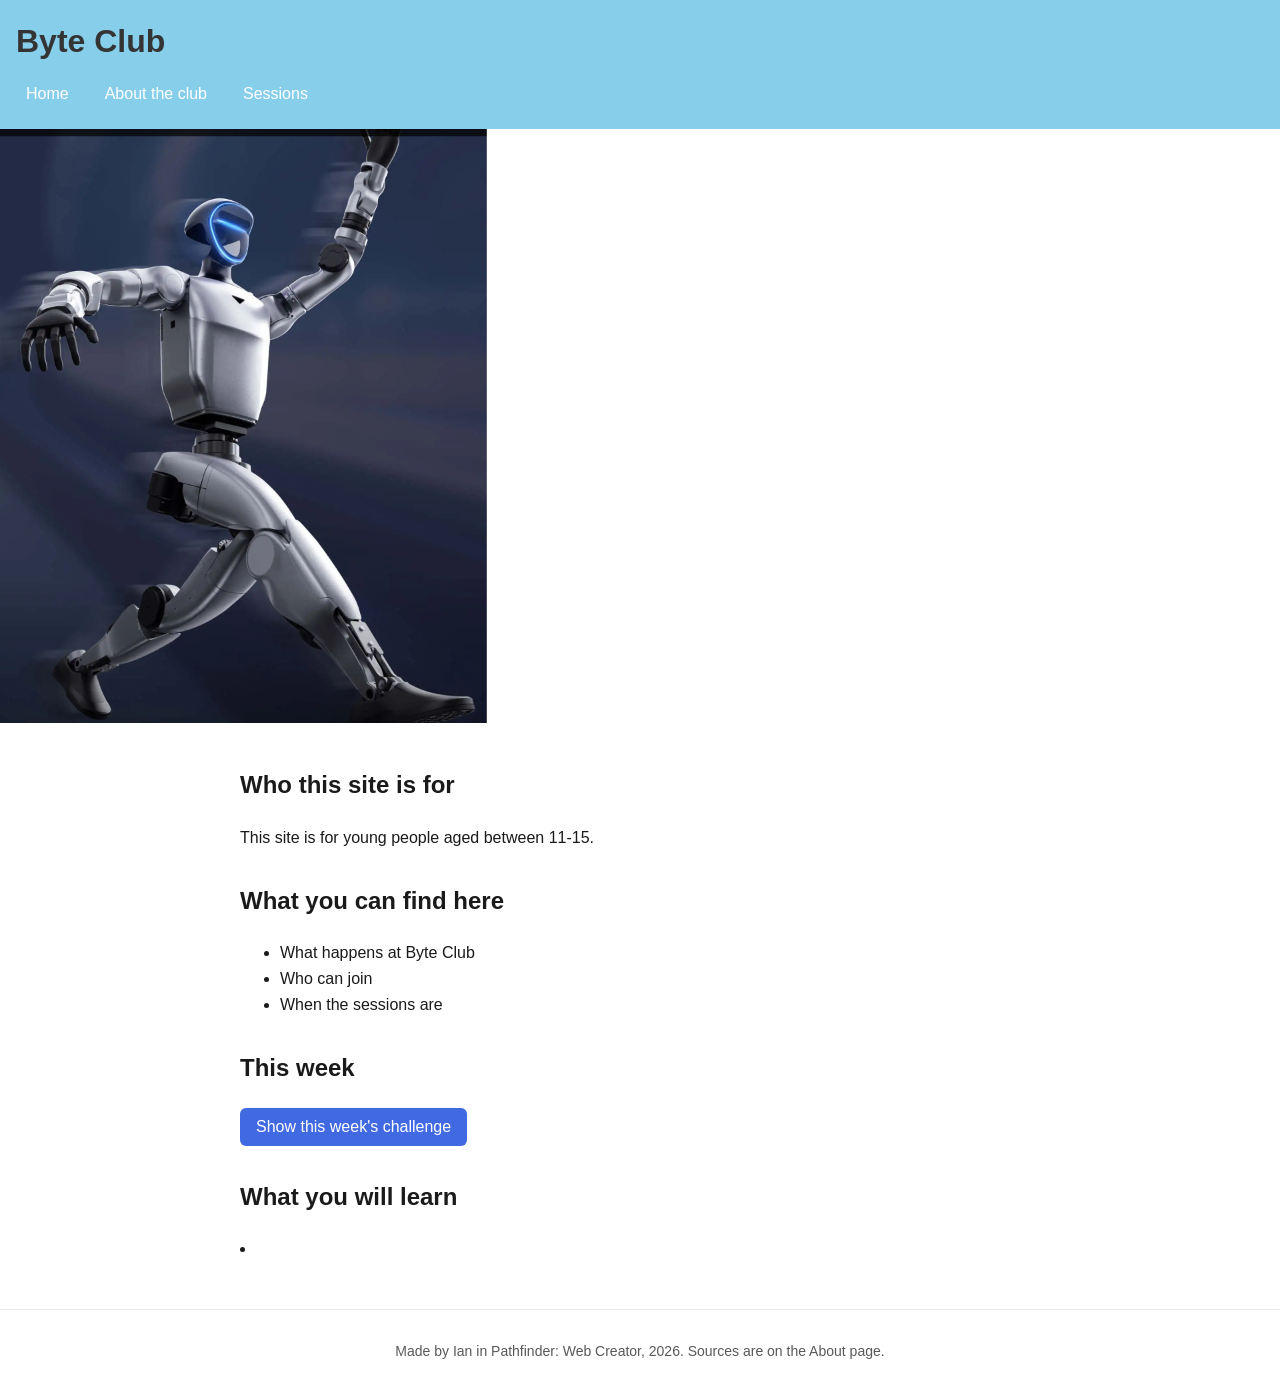
==== index.html @ f073b099 "adjust line of code" ====
<!DOCTYPE html>
<html lang="en">
<head>
  <meta charset="UTF-8">
  <meta name="viewport" content="width=device-width, initial-scale=1">
  <title>Byte Club</title>
  <link rel="icon" href="data:,">
  <link rel="stylesheet" href="style.css">
</head>
<body>
  <header>
    <h1>Byte Club</h1>
    <nav>
      <a href="index.html">Home</a>
      <a href="about.html">About the club</a>
      <a href="more.html">Sessions</a>
    </nav>
  </header>
<img src="Screenshot 2026-11-26 113913.png"alt="robot picture">
  <main>
    <section>
      <h2>Who this site is for</h2>
      <p>This site is for young people aged between 11-15.</p>
    </section>

    <section>
      <h2>What you can find here</h2>
      <ul>
        <li>What happens at Byte Club</li>
        <li>Who can join</li>
        <li>When the sessions are</li>
      </ul>
    </section>

    <section>
      <h2>This week</h2>
      <button id="toggle-button">Show this week's challenge</button>
      <div id="details" hidden>
        <p>Build a quiz with three questions about your favourite game.
           Bring it to any session this week and swap quizzes with a partner.</p>
      </div>
    </section>
    <section>
      <h2>What you will learn</h2>
      <li><ul id="basic coding for beginers
              make a game
              turning data into a chart
              build a web page
              programing a robot"></ul></li>
    </section>
  </main>

  <footer>
    <p>Made by Ian in Pathfinder: Web Creator, 2026. Sources are on the About page.</p>
  </footer>

  <script src="data.js"></script>
  <script src="script.js"></script>
</body>
</html>
---- style.css ----
/* Pathfinder: Web Creator starter stylesheet.
   Day 3: change the two colours, check contrast, then switch on the media query. */

:root {
  --main-colour:#87CEEB;    /* header background */
  --accent-colour:#4169E1;  /* buttons and focus outline; passes 4.5:1 on white */
}

body {
  font-family: Arial, Helvetica, sans-serif;
  line-height: 1.6;
  margin: 0;
  color: #1a1a1a;
  background: #ffffff;
}
h1{
  color: #343434}
header {
  background: var(--main-colour);
  color: #ffffff;
  padding: 16px;
}

header h1 {
  margin: 0 0 8px;
}

/* Flexbox puts the three links in a row with a gap between them */
nav {
  display: flex;
  gap: 16px;
}

nav a {
  color: #ffffff;
  text-decoration: none;
  padding: 6px 10px;
  border-radius: 6px;
}

/* Mouse users see this when they hover */
nav a:hover {
  background: rgba(255, 255, 255, 0.15);
}

/* Keyboard users see where they are. Never remove this. */
a:focus,
button:focus {
  outline: 3px solid var(--accent-colour);
  outline-offset: 2px;
}

main {
  max-width: 800px;
  margin: 0 auto;
  padding: 16px;
}

section {
  margin-bottom: 32px;
}

img {
  max-width: 100%;
  height: auto;
}

button {
  background: var(--accent-colour);
  color: #ffffff;
  border: none;
  padding: 10px 16px;
  font-size: 16px;
  border-radius: 6px;
  cursor: pointer;
}

footer {
  border-top: 1px solid #e8e8e8;
  padding: 16px;
  font-size: 14px;
  color: #595959;
  text-align: center;
}

/* Small screens: stack the nav links.
   Day 3, Block 2: delete the slash-star line above and the star-slash line below to switch this on. */

@media (max-width: 600px) {
  nav {
    flex-direction: column;
    gap: 4px;
  }
}
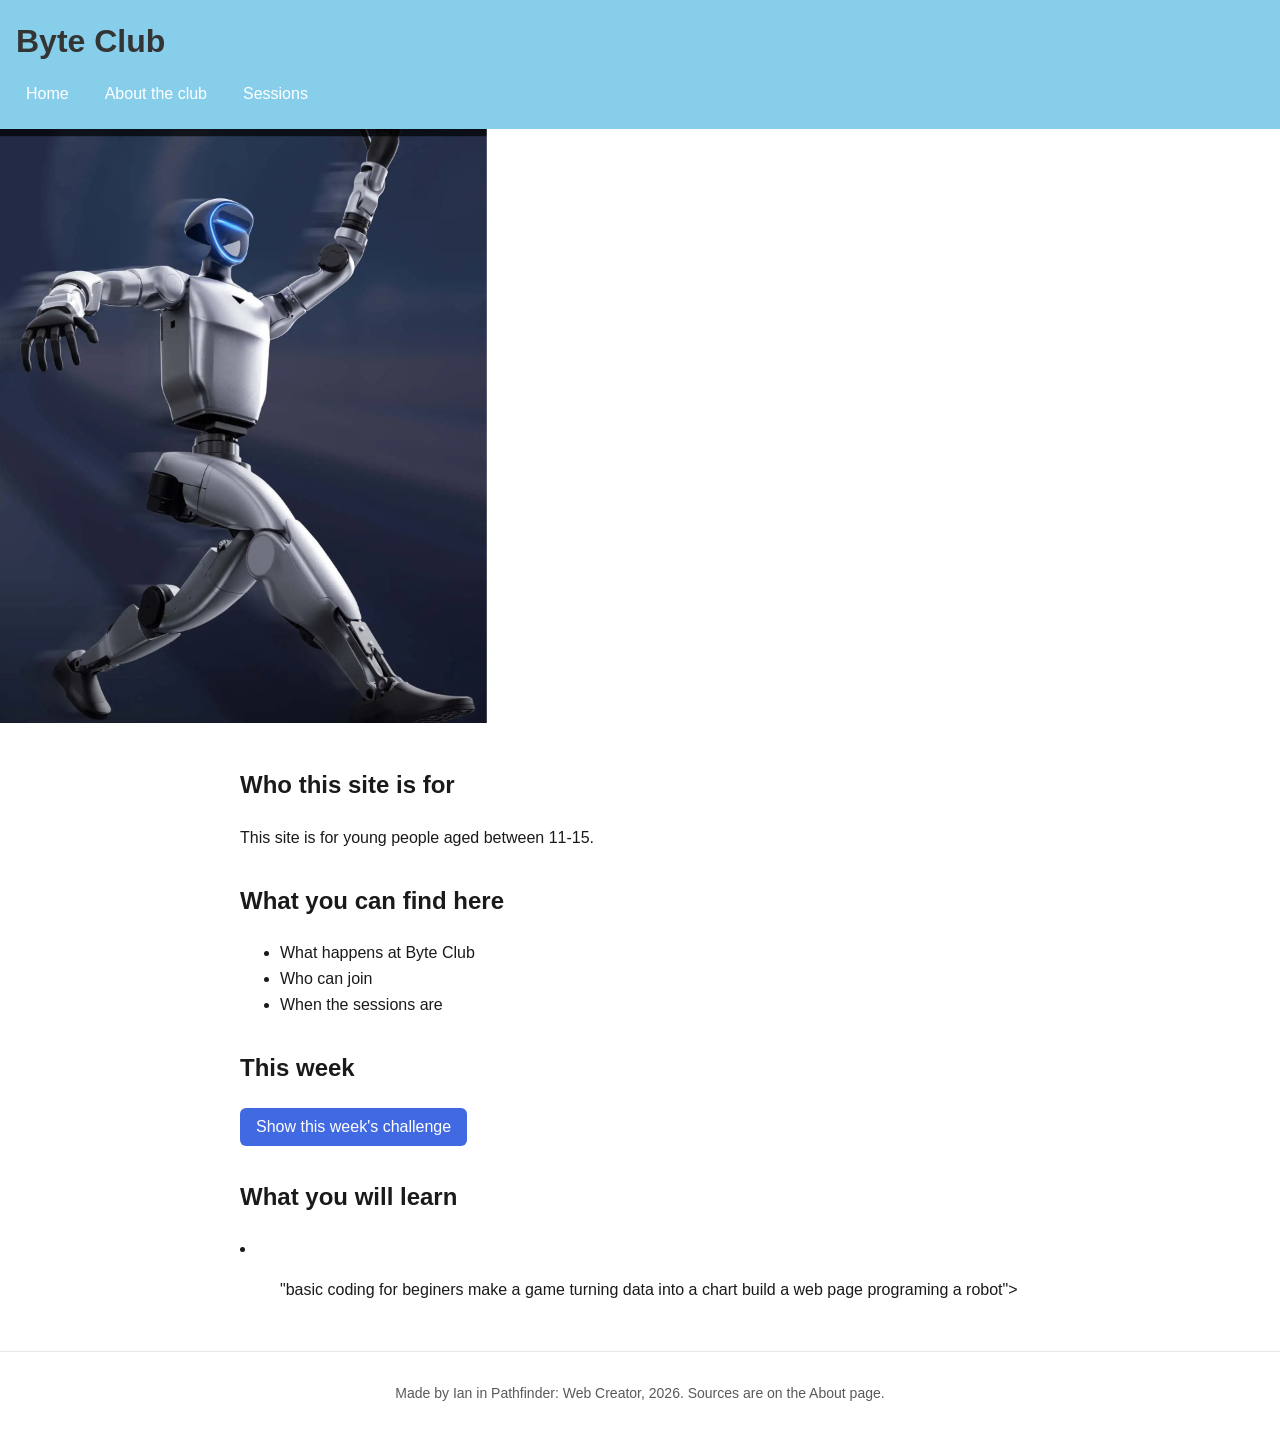
==== commit b1f9a53c: "add line" ====
--- a/index.html
+++ b/index.html
@@ -42,11 +42,11 @@
     </section>
     <section>
       <h2>What you will learn</h2>
-      <li><ul id="basic coding for beginers
-              make a game
-              turning data into a chart
-              build a web page
-              programing a robot"></ul></li>
+      <li><ul id=<li>"basic coding for beginers
+                  make a game
+                  turning data into a chart
+                  build a web page
+                  programing a robot"</li>></ul>
     </section>
   </main>
 
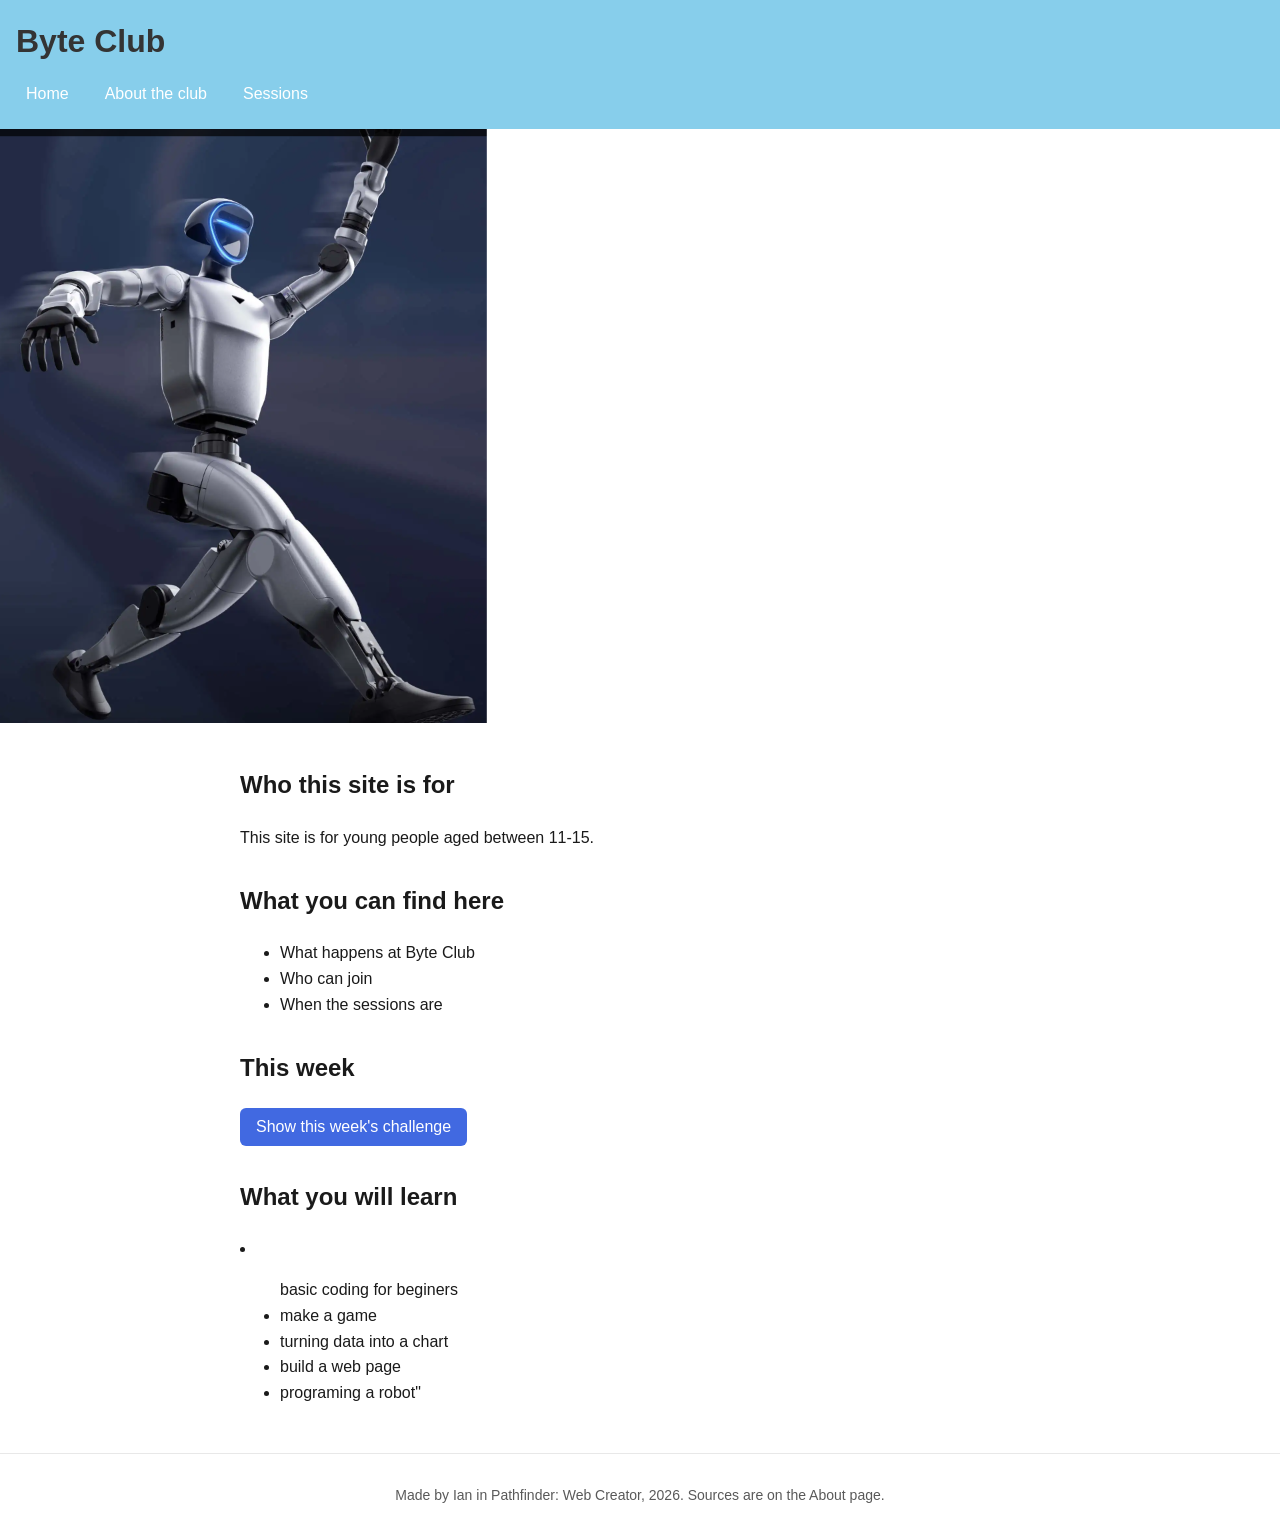
==== commit 06ba0b7c: "adjust line" ====
--- a/index.html
+++ b/index.html
@@ -42,11 +42,11 @@
     </section>
     <section>
       <h2>What you will learn</h2>
-      <li><ul id=<li>"basic coding for beginers
-                  make a game
-                  turning data into a chart
-                  build a web page
-                  programing a robot"</li>></ul>
+      <li><ul id=<li>basic coding for beginers
+                <li>make a game
+                <li>turning data into a chart
+                <li>build a web page
+                <li>programing a robot"</li></ul>
     </section>
   </main>
 
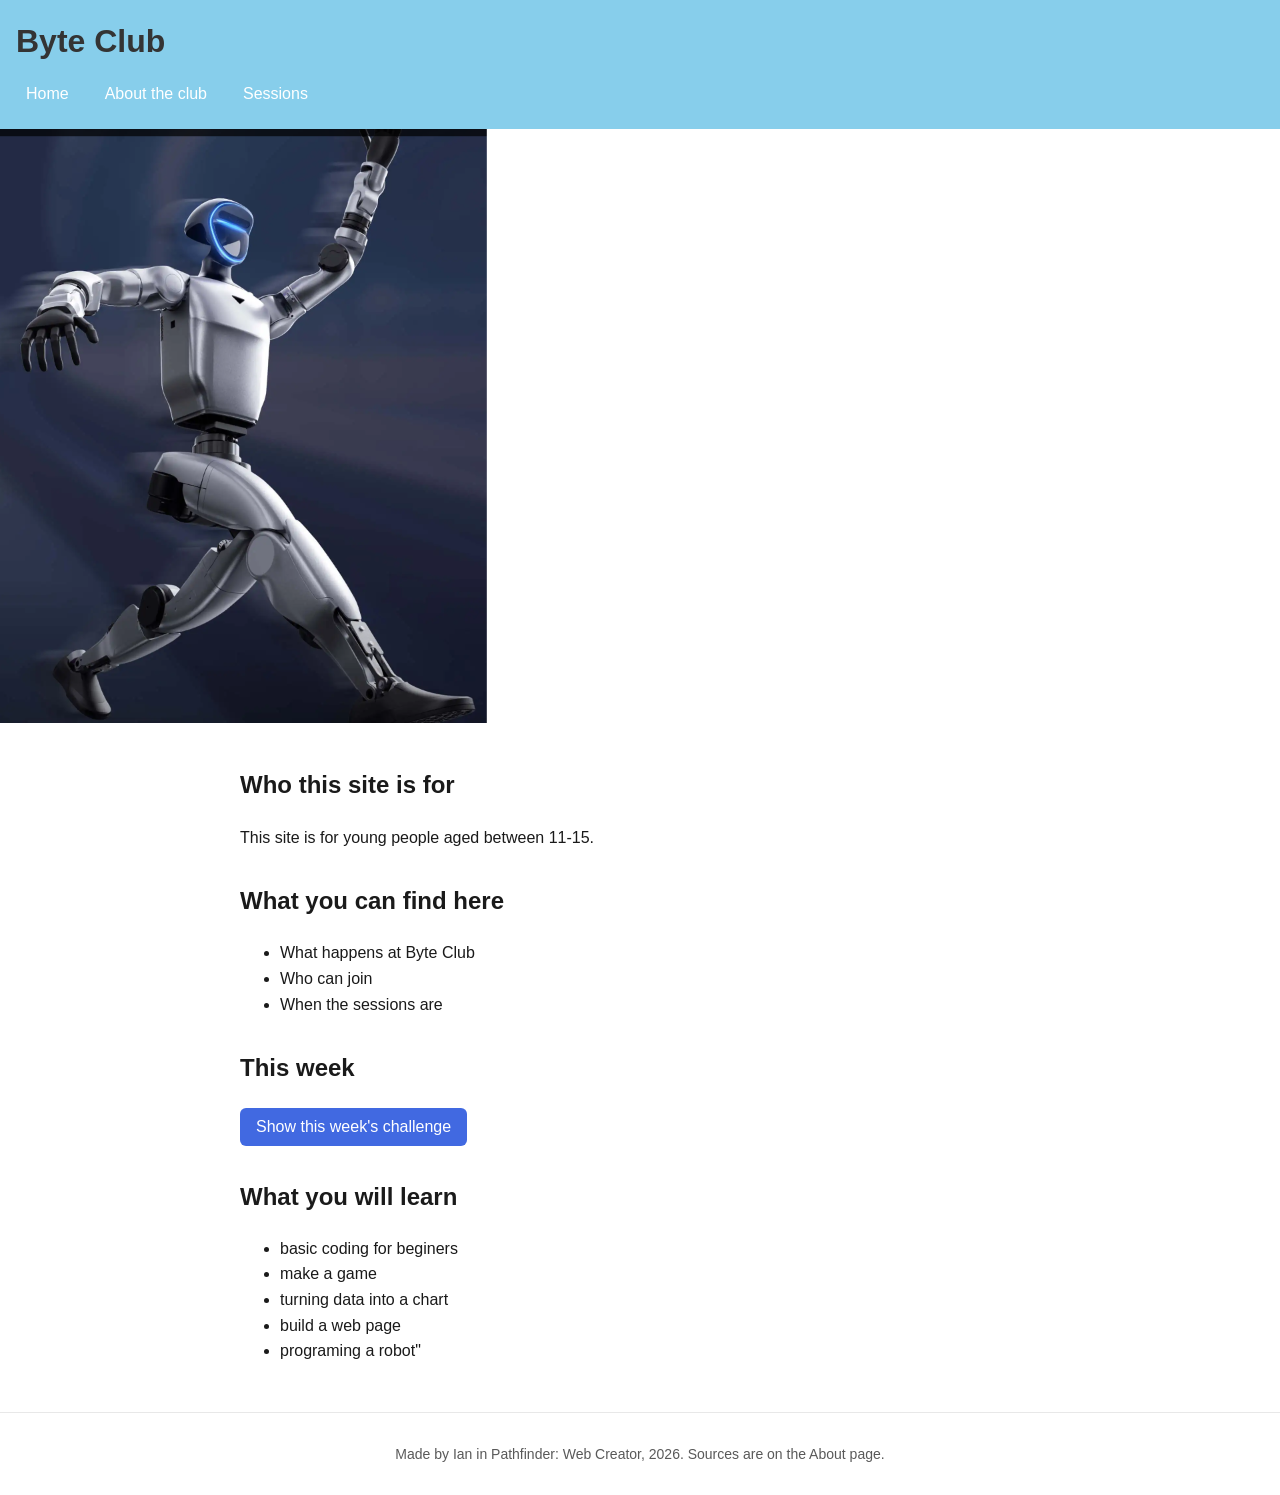
==== commit b9c54820: "adjust line" ====
--- a/index.html
+++ b/index.html
@@ -42,11 +42,11 @@
     </section>
     <section>
       <h2>What you will learn</h2>
-      <li><ul id=<li>basic coding for beginers
-                <li>make a game
-                <li>turning data into a chart
-                <li>build a web page
-                <li>programing a robot"</li></ul>
+      <ul><li>basic coding for beginers
+          <li>make a game
+          <li>turning data into a chart
+          <li>build a web page
+          <li>programing a robot"</li></ul>
     </section>
   </main>
 
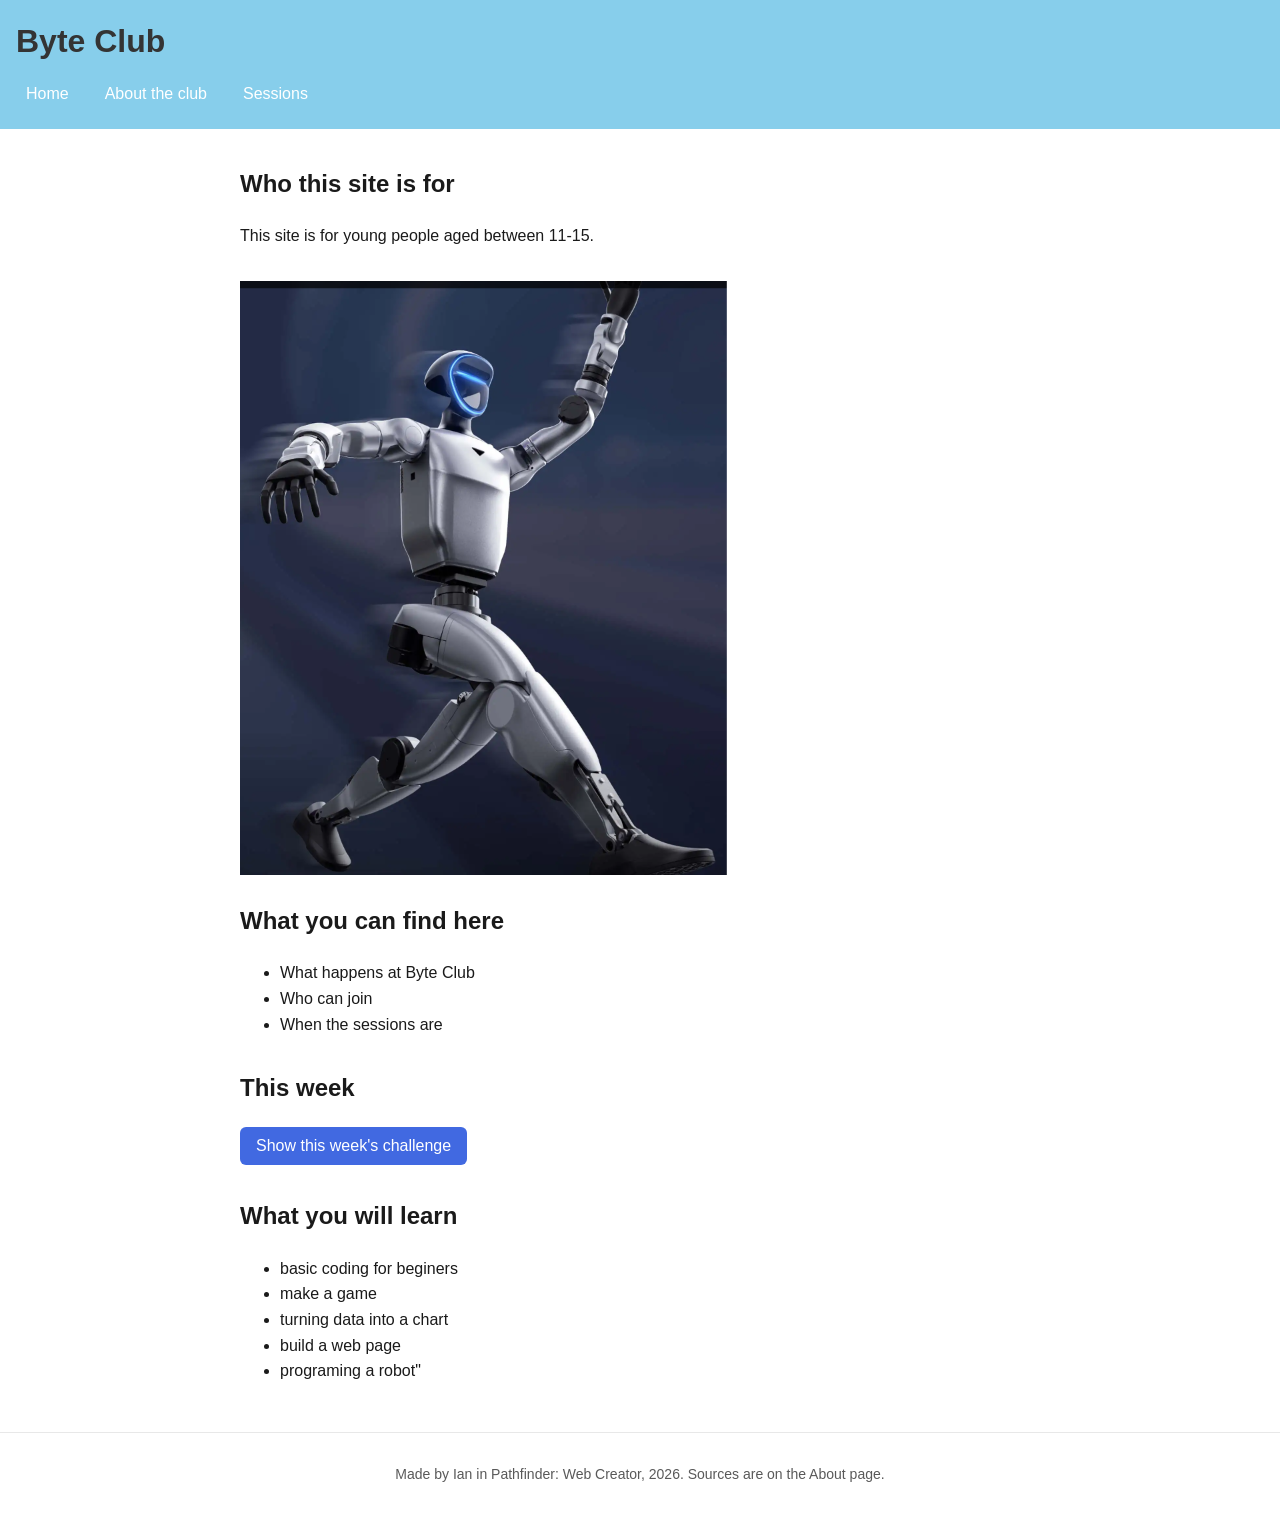
==== commit 21ca146c: "adjust line" ====
--- a/index.html
+++ b/index.html
@@ -16,13 +16,12 @@
       <a href="more.html">Sessions</a>
     </nav>
   </header>
-<img src="Screenshot 2026-11-26 113913.png"alt="robot picture">
   <main>
     <section>
       <h2>Who this site is for</h2>
       <p>This site is for young people aged between 11-15.</p>
     </section>
-
+<img src="Screenshot 2026-11-26 113913.png"alt="robot picture">
     <section>
       <h2>What you can find here</h2>
       <ul>
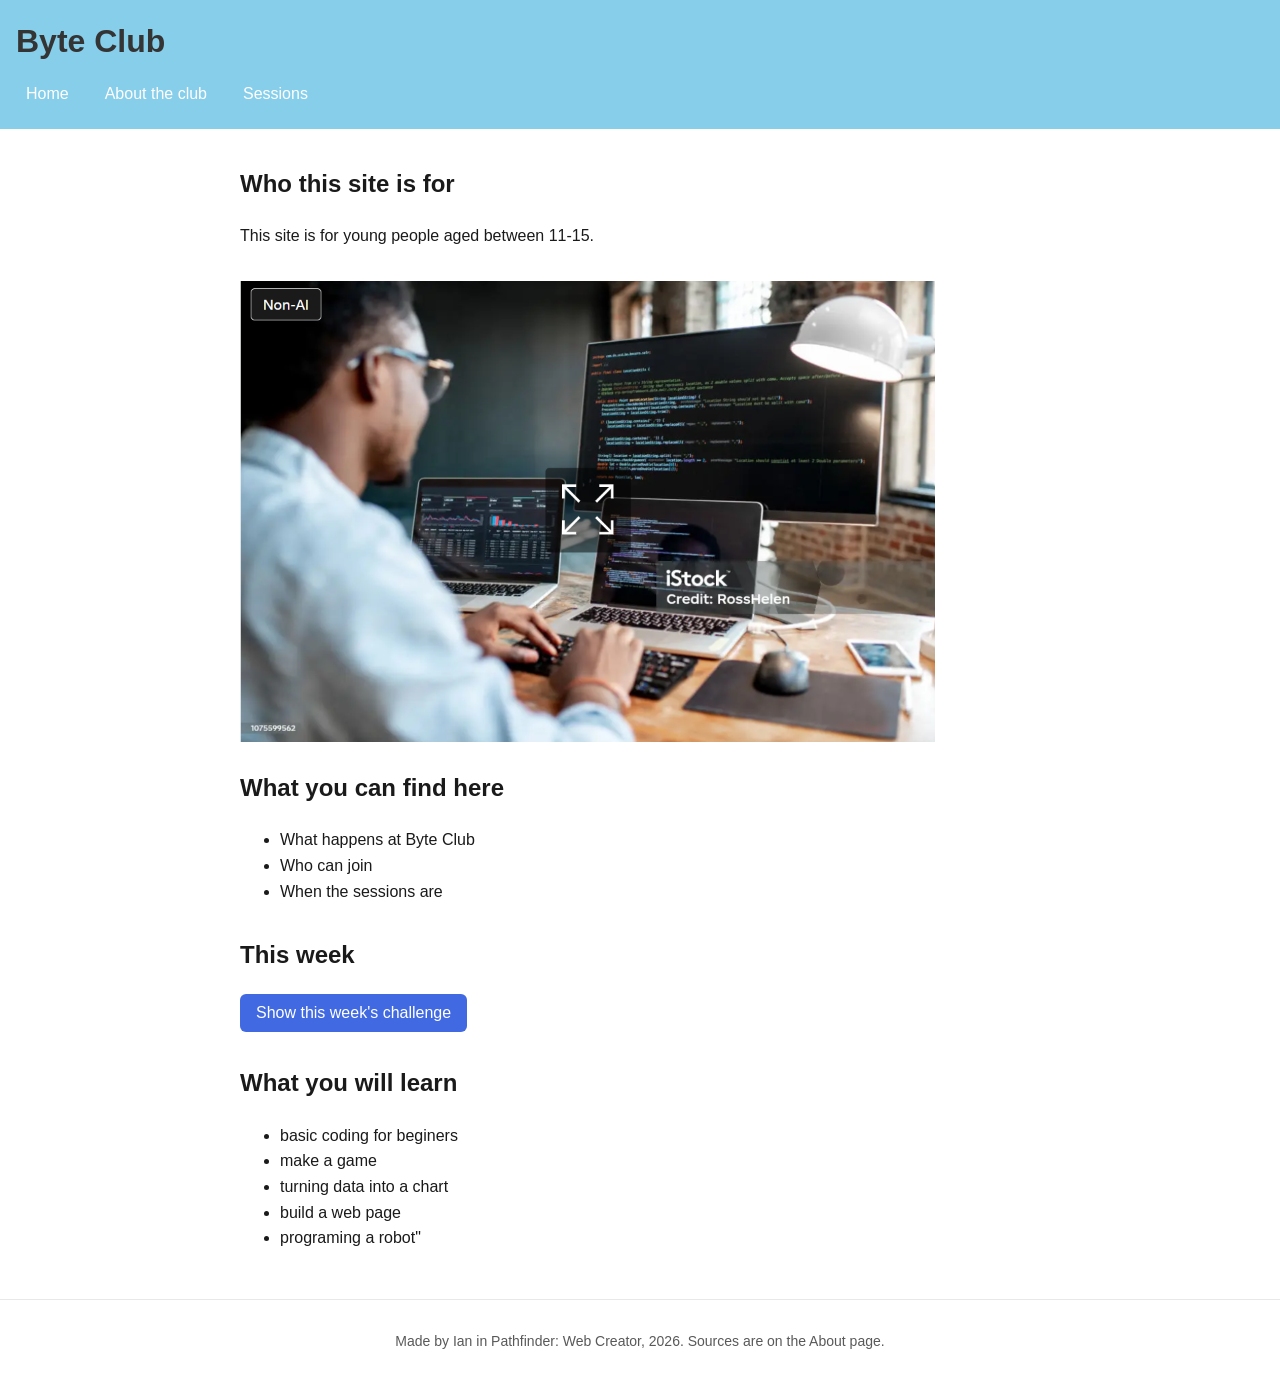
==== commit e3ebcdad: "change picture" ====
--- a/index.html
+++ b/index.html
@@ -21,7 +21,7 @@
       <h2>Who this site is for</h2>
       <p>This site is for young people aged between 11-15.</p>
     </section>
-<img src="Screenshot 2026-11-26 113913.png"alt="robot picture">
+<img src="Screenshot 2026-11-26 121148.png"alt="man coding">
     <section>
       <h2>What you can find here</h2>
       <ul>
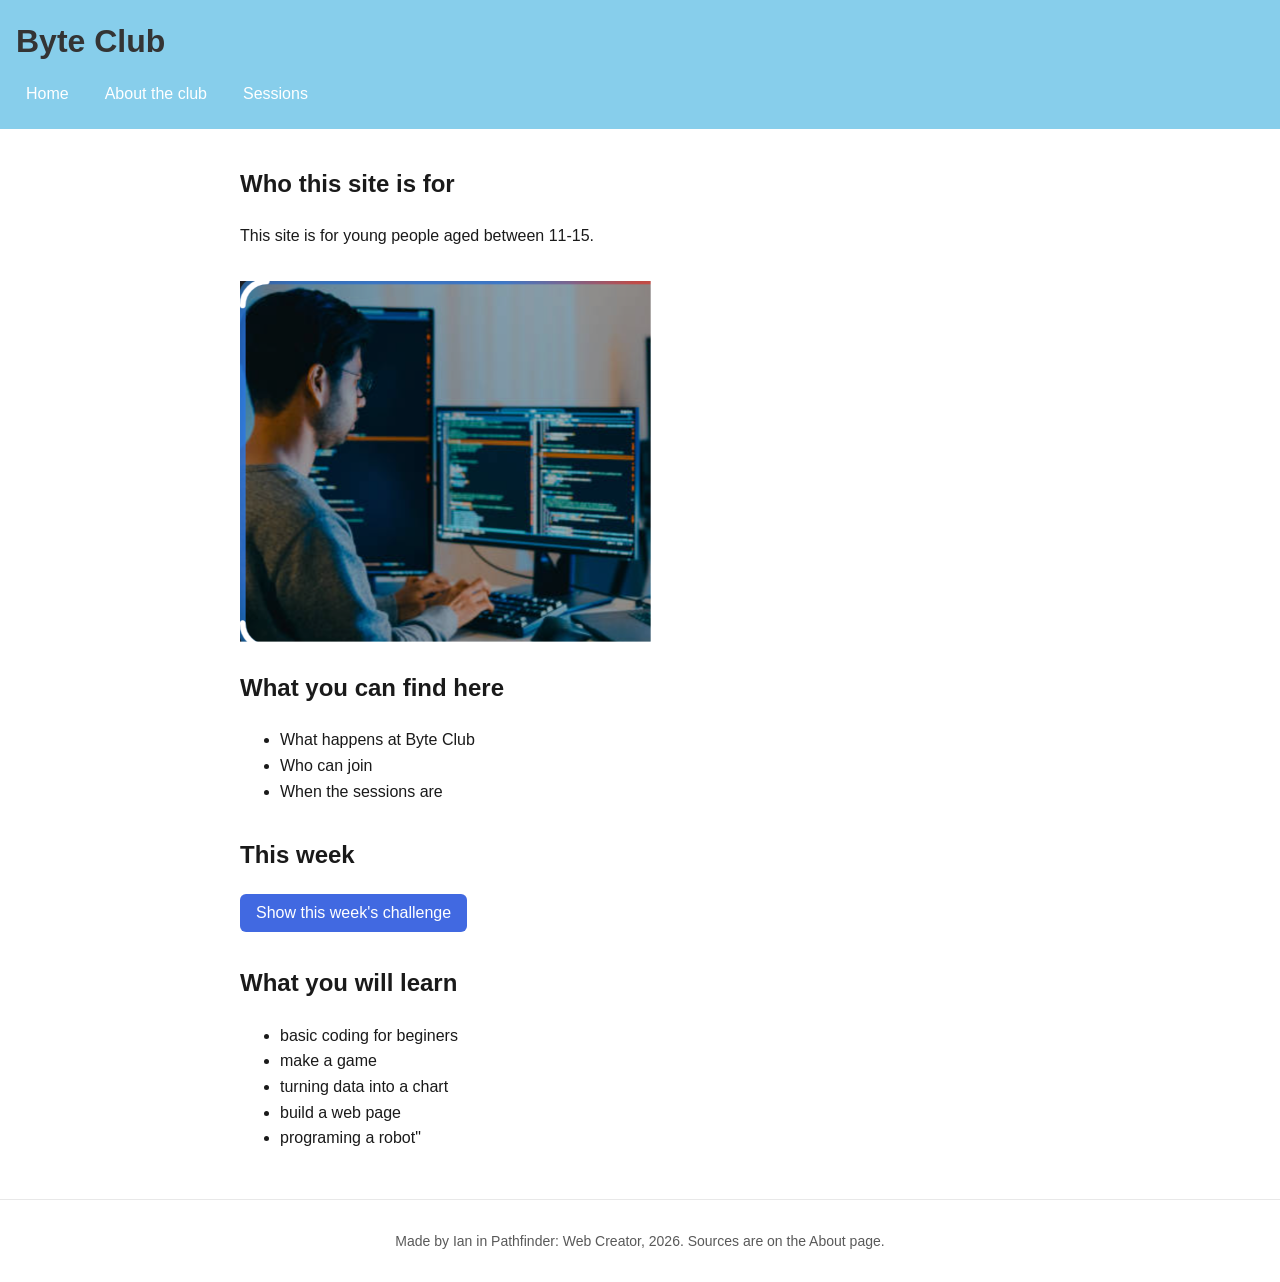
==== commit b52a4043: "change picture" ====
--- a/index.html
+++ b/index.html
@@ -21,7 +21,7 @@
       <h2>Who this site is for</h2>
       <p>This site is for young people aged between 11-15.</p>
     </section>
-<img src="Screenshot 2026-11-26 121148.png"alt="man coding">
+<img src="Screenshot 2026-11-26 122000.png"alt="man coding">
     <section>
       <h2>What you can find here</h2>
       <ul>
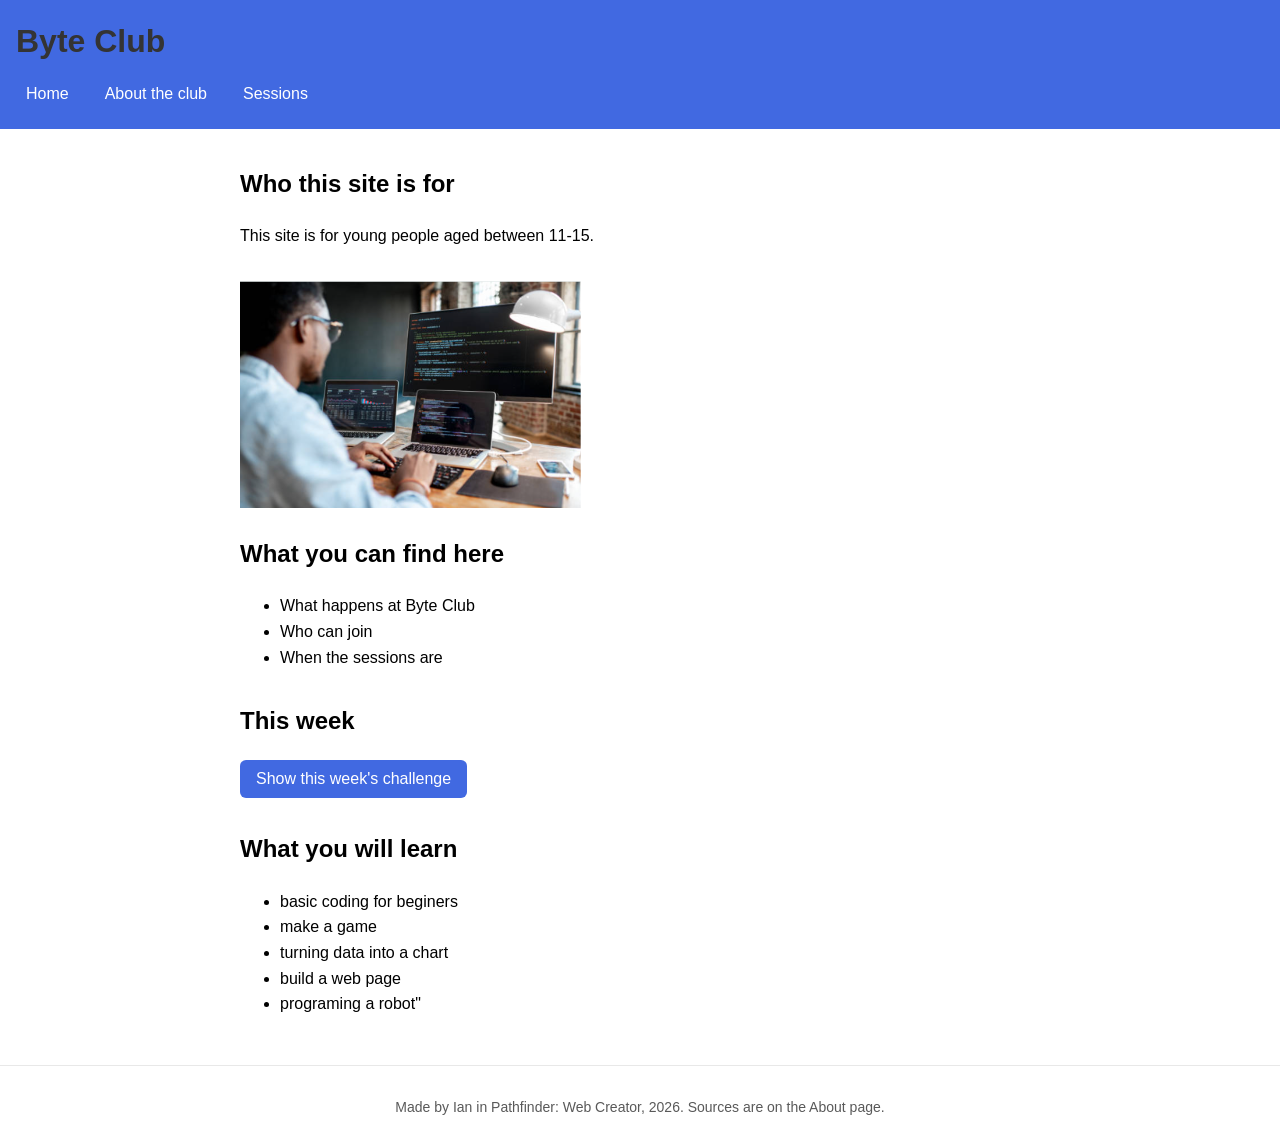
==== commit eb2a9246: "change picture" ====
--- a/index.html
+++ b/index.html
@@ -21,7 +21,7 @@
       <h2>Who this site is for</h2>
       <p>This site is for young people aged between 11-15.</p>
     </section>
-<img src="Screenshot 2026-11-26 122000.png"alt="man coding">
+<img src="Screenshot 2026-11-27 092925.png"alt="man coding">
     <section>
       <h2>What you can find here</h2>
       <ul>
--- a/style.css
+++ b/style.css
@@ -2,7 +2,7 @@
    Day 3: change the two colours, check contrast, then switch on the media query. */
 
 :root {
-  --main-colour:#87CEEB;    /* header background */
+  --main-colour:#4169E1;    /* header background */
   --accent-colour:#4169E1;  /* buttons and focus outline; passes 4.5:1 on white */
 }
 
@@ -10,7 +10,7 @@
   font-family: Arial, Helvetica, sans-serif;
   line-height: 1.6;
   margin: 0;
-  color: #1a1a1a;
+  color: #000000;
   background: #ffffff;
 }
 h1{
